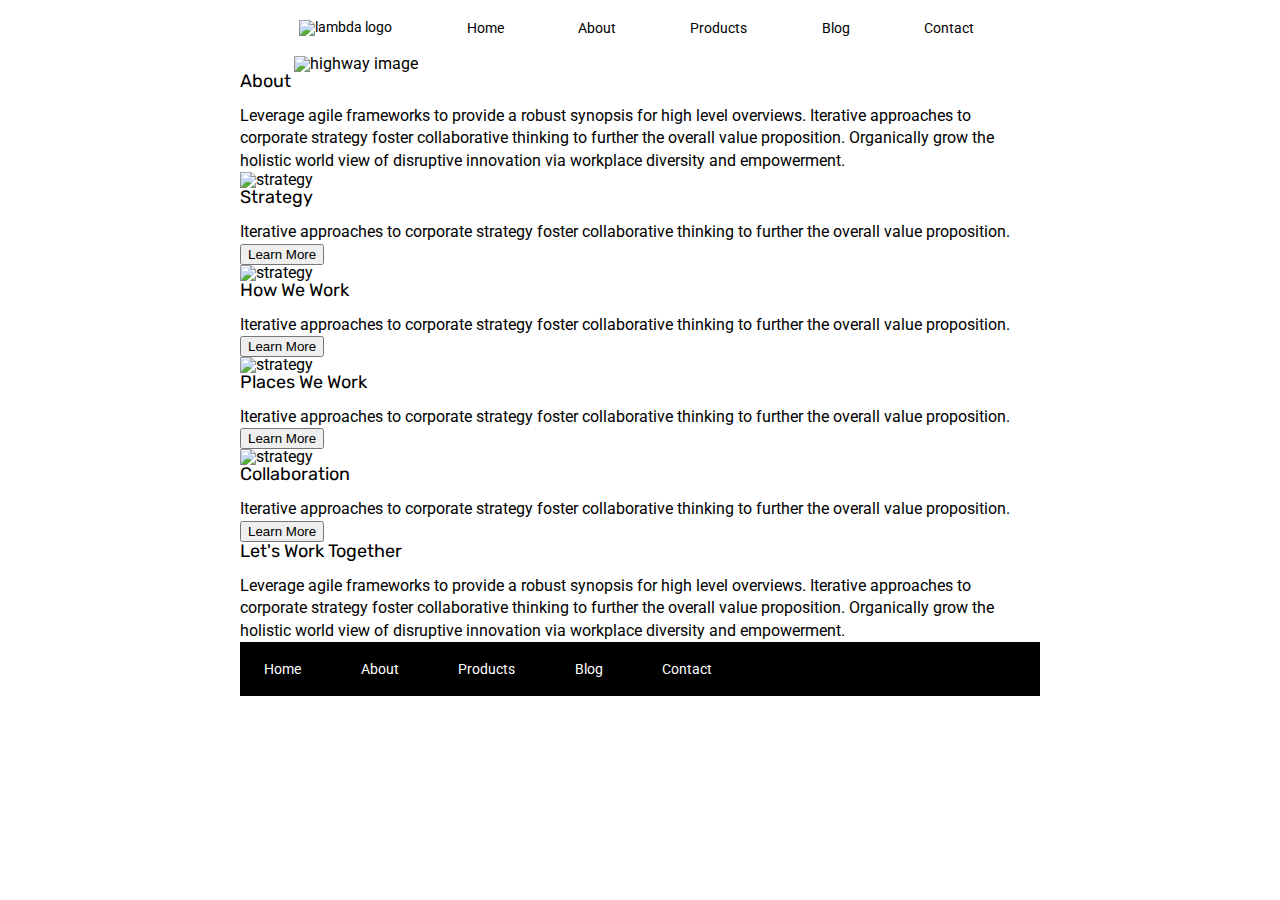
==== about.html @ 3980e8fe "completed about html" ====
<!doctype html>

<html lang="en">
<head>
  <meta charset="utf-8">

  <title>Sprint Challenge - About</title>

  <link href="https://fonts.googleapis.com/css?family=Roboto|Rubik" rel="stylesheet">
  <link rel="stylesheet" href="css/index.css">

</head>

<body>
  <header>
    <div class="top">
    <nav>
      <img src='img/lambda-black.png' alt='lambda logo'>
            <a href="index.html">Home</a>
            <a href="about.html">About</a>
            <a href="#">Products</a>
            <a href="#">Blog</a>
            <a href="#">Contact</a>
    </nav>
    <img src='img/jumbo.jpg' alt='highway image'>
</div>
</header>
    <div class="container about-page">
     <div class="text1">
    <h2>About</h2>
    
    <p>Leverage agile frameworks to provide a robust synopsis for high level overviews. Iterative approaches to corporate strategy foster collaborative thinking to further the overall value proposition. Organically grow the holistic world view of disruptive innovation via workplace diversity and empowerment.</p>  
  </div>

  <section id="middle">
    <div class= "strategy">
    <img src="img/about-plan.png" alt="strategy">
    
    <h3>Strategy</h3>
    
    <p>Iterative approaches to corporate strategy foster collaborative thinking to further the overall value proposition.</p>
    
  
    <button>Learn More</button>
  </div>
   
  <div class="work">
    <img src="img/about-working.png" alt="strategy">
    
    <h3>How We Work</h3>
    
    <p>Iterative approaches to corporate strategy foster collaborative thinking to further the overall value proposition.</p>

    <button>Learn More</button>
  </div>

    <div class="places">
    <img src="img/about-office.png" alt="strategy">
    
    <h3>Places We Work</h3>

    <p>Iterative approaches to corporate strategy foster collaborative thinking to further the overall value proposition.</p>

    <button>Learn More</button>
  </div>
   
  <div class="collaboration">
  <img src="img/about-meeting.png" alt="strategy">
    
    <h3>Collaboration</h3>
    
    <p>Iterative approaches to corporate strategy foster collaborative thinking to further the overall value proposition.</p>

    <button>Learn More</button>
  </div>
  </section>
  
  <div class="together">
  <h3>Let's Work Together</h3>

    <p>Leverage agile frameworks to provide a robust synopsis for high level overviews. Iterative approaches to corporate strategy foster collaborative thinking to further the overall value proposition. Organically grow the holistic world view of disruptive innovation via workplace diversity and empowerment.</p>
  </div>    
      <footer>
        <nav>
          <a href="index.html">Home</a>
          <a href="#">About</a>
          <a href="#">Products</a>
          <a href="#">Blog</a>
          <a href="#">Contact</a>
        </nav>
      </footer>
    </div><!-- container -->        
</body>
</html>
---- css/index.css ----
/* http://meyerweb.com/eric/tools/css/reset/ 
   v2.0 | 20110126
   License: none (public domain)
*/

html, body, div, span, applet, object, iframe,
h1, h2, h3, h4, h5, h6, p, blockquote, pre,
a, abbr, acronym, address, big, cite, code,
del, dfn, em, img, ins, kbd, q, s, samp,
small, strike, strong, sub, sup, tt, var,
b, u, i, center,
dl, dt, dd, ol, ul, li,
fieldset, form, label, legend,
table, caption, tbody, tfoot, thead, tr, th, td,
article, aside, canvas, details, embed, 
figure, figcaption, footer, header, hgroup, 
menu, nav, output, ruby, section, summary,
time, mark, audio, video {
	margin: 0;
	padding: 0;
	border: 0;
	font-size: 100%;
	font: inherit;
	vertical-align: baseline;
}
/* HTML5 display-role reset for older browsers */
article, aside, details, figcaption, figure, 
footer, header, hgroup, menu, nav, section {
	display: block;
}
body {
	line-height: 1;
}
ol, ul {
	list-style: none;
}
blockquote, q {
	quotes: none;
}
blockquote:before, blockquote:after,
q:before, q:after {
	content: '';
	content: none;
}
table {
	border-collapse: collapse;
	border-spacing: 0;
}

* {
    box-sizing: border-box;
}

html, body {
    height: 100%;
    font-family: 'Roboto', sans-serif;
    
}

h1, h2, h3, h4, h5 {
    font-size: 18px;
    margin-bottom: 15px;
    font-family: 'Rubik', sans-serif;
}

p {
    line-height: 1.4;
}
.top img{
    margin-left:23%;
}
nav{
    width: 80%;
    display: flex;
    justify-content: space-around;
    align-items: center;
    padding: 20px 2%;
    font-size: 14px;
    text-decoration: none;
    margin-left: 1%;
}

header a:link{
    color:black;
    text-decoration: none;
}

header a:visited{
    color:black;
    text-decoration: none;
}

.container {
    width: 800px;
    margin: 0 auto;
}


.top-content {
    display: flex;
    flex-wrap: wrap;
    justify-content: space-evenly;
    margin-bottom: 20px;
    border-bottom: 1px dashed black;
}

.top-content .text-container {
    width: 48%;
    padding: 0 1%;
    padding-bottom: 20px;  
}

.middle-content {
    margin-bottom: 20px;
    border-bottom: 1px dashed black;
}

.middle-content h2 {
    padding: 0 2%;
    margin-bottom: 0;
}

.middle-content .boxes {
    display: flex;
    flex-wrap: wrap;
    justify-content: space-evenly;
}

.middle-content .boxes .box1,.box2,.box3,.box4,.box5,.box6,.box7,.box8,.box9,.box10{
    width: 12.5%;
    height: 100px;
    background: black;
    margin: 20px 2.5%;
    color: white;
    display: flex;
    align-items: center;
    justify-content: center;
}

.box1{
    background-color:teal;
} 
.box2{
    background-color:gold;
} 
.box3{
    background-color:cadetblue;
} 
.box4{
    background-color:coral;
} 
.box5{
    background-color:crimson;
} 
.box6{
    background-color:forestgreen;
} 
.box7{
    background-color:darkorchid;
} 
.box8{
    background-color:hotpink;
} 
.box9{
    background-color:indigo;
} 
.box10{
    background-color:dodgerblue;
}    

.bottom-content {
    display: flex;
    margin: 0 2% 20px;
    justify-content: space-around;
}

.bottom-content .text-container {
    padding-right: 4%;
}

.bottom-content .text-container:last-child {
    padding-right: 0;
}

footer {
    width: 100%;
    background: black;
}

footer nav {
    width: 60%;
    display: flex;
    justify-content: space-between;
    align-items: center;
    padding: 20px 2%;
    font-size: 14px;
}

footer nav a {
    color: white;
    text-decoration: none;
}

/* About Page Styles */
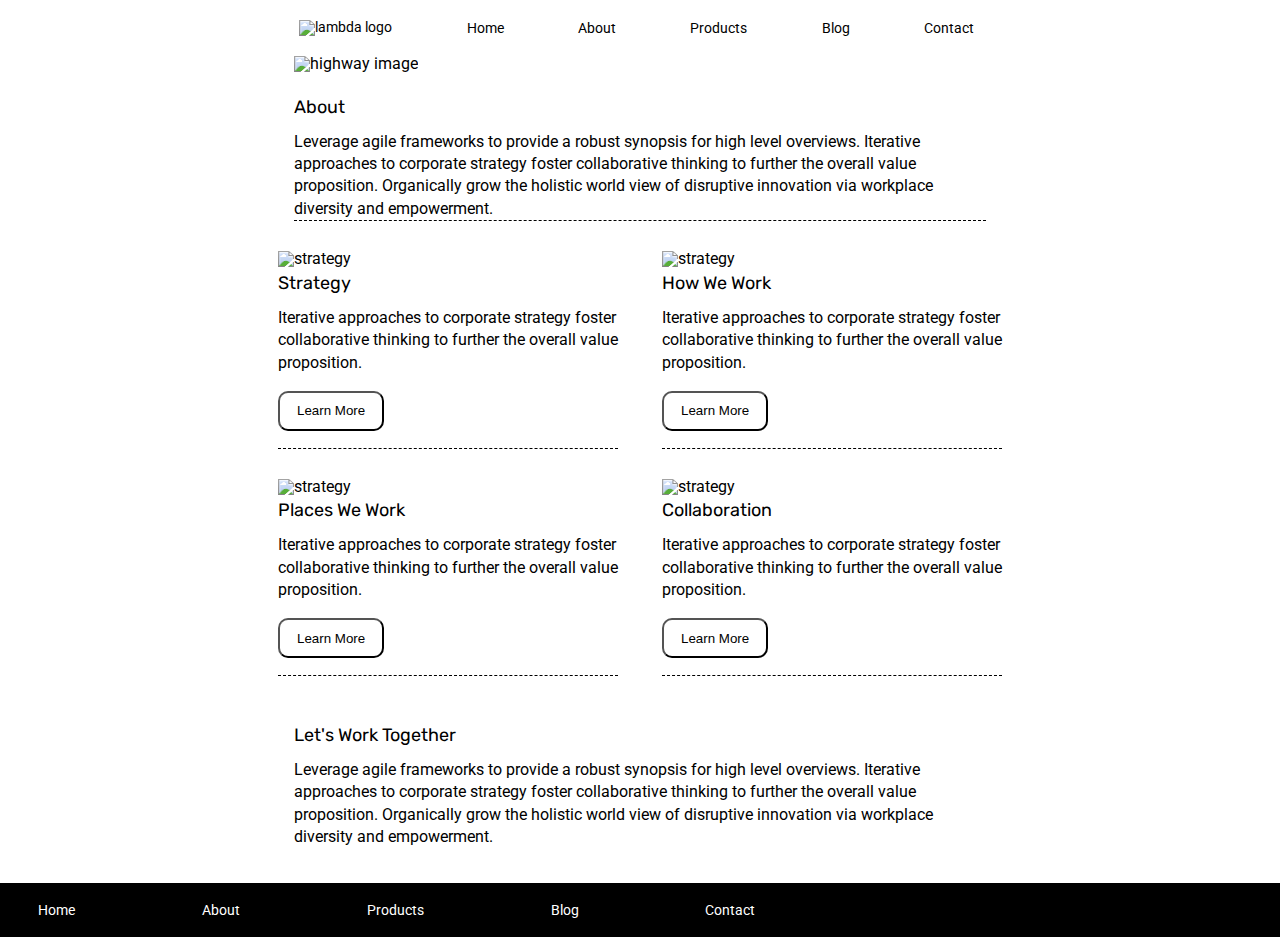
==== commit 03e23177: "completed about css" ====
--- a/about.html
+++ b/about.html
@@ -22,59 +22,48 @@
             <a href="#">Blog</a>
             <a href="#">Contact</a>
     </nav>
-    <img src='img/jumbo.jpg' alt='highway image'>
+    <img src='img/jumbo-about.png' alt='highway image'>
 </div>
 </header>
-    <div class="container about-page">
-     <div class="text1">
+    <div class="container-about-page">
+      <section class="top-about">
+     <div class="about">
     <h2>About</h2>
     
     <p>Leverage agile frameworks to provide a robust synopsis for high level overviews. Iterative approaches to corporate strategy foster collaborative thinking to further the overall value proposition. Organically grow the holistic world view of disruptive innovation via workplace diversity and empowerment.</p>  
   </div>
+</section>
 
   <section id="middle">
     <div class= "strategy">
-    <img src="img/about-plan.png" alt="strategy">
-    
-    <h3>Strategy</h3>
-    
-    <p>Iterative approaches to corporate strategy foster collaborative thinking to further the overall value proposition.</p>
-    
+      <img src="img/about-plan.png" alt="strategy">
+        <h3>Strategy</h3>
+        <p>Iterative approaches to corporate strategy foster <br>collaborative thinking to further the overall value <br>proposition.</p>
+        <button>Learn More</button>
+      </div>  
   
-    <button>Learn More</button>
-  </div>
-   
-  <div class="work">
-    <img src="img/about-working.png" alt="strategy">
-    
-    <h3>How We Work</h3>
-    
-    <p>Iterative approaches to corporate strategy foster collaborative thinking to further the overall value proposition.</p>
-
-    <button>Learn More</button>
-  </div>
-
-    <div class="places">
-    <img src="img/about-office.png" alt="strategy">
-    
-    <h3>Places We Work</h3>
-
-    <p>Iterative approaches to corporate strategy foster collaborative thinking to further the overall value proposition.</p>
-
-    <button>Learn More</button>
-  </div>
-   
-  <div class="collaboration">
-  <img src="img/about-meeting.png" alt="strategy">
-    
-    <h3>Collaboration</h3>
-    
-    <p>Iterative approaches to corporate strategy foster collaborative thinking to further the overall value proposition.</p>
-
-    <button>Learn More</button>
-  </div>
-  </section>
+    <div class="how">
+      <img src="img/about-working.png" alt="strategy">
+      <h3>How We Work</h3>
+      <p>Iterative approaches to corporate strategy foster <br> collaborative thinking to further the overall value<br> proposition.</p>
+      <button>Learn More</button>
+    </div>
   
+    <div class='places'>
+      <img src="img/about-office.png" alt="strategy">
+      <h3>Places We Work</h3>
+      <p>Iterative approaches to corporate strategy foster<br> collaborative thinking to further the overall value <br>proposition.</p>
+      <button>Learn More</button>
+    </div>
+  
+    <div class='collaboration'>
+      <img src="img/about-meeting.png" alt="strategy">
+      <h3>Collaboration</h3>
+      <p>Iterative approaches to corporate strategy foster<br> collaborative thinking to further the overall value<br> proposition.</p>
+     <button>Learn More</button>
+    </div>
+  
+</section>
   <div class="together">
   <h3>Let's Work Together</h3>
 
--- a/css/index.css
+++ b/css/index.css
@@ -202,3 +202,56 @@
 }
 
 /* About Page Styles */
+.about{
+    margin-bottom: 30px;
+    border-bottom: 1px dashed black;
+    margin-right: 23%;
+    margin-left:23%;
+    margin-top: 2%;
+}
+
+
+#middle {
+    display: flex;
+    margin: 0 2% 20px;
+    flex-direction: row;
+    flex-wrap: wrap;
+    justify-content: space-around;
+    margin-right: 20%;
+    margin-left:20%;
+    
+
+}
+
+.strategy,.how,.places,.collaboration{
+    margin-bottom: 30px;
+    border-bottom: 1px dashed black;
+
+}
+
+button{
+    border-radius: 70px;
+    border-color: black;
+    border-radius:10px;
+    color:solid black;
+    background-color: white;
+    padding: 3% 5%;
+    margin-top:5%;
+    margin-bottom: 5%;
+}
+
+h3{
+    margin-top: 2%;
+}
+
+.together p{
+    margin-bottom: 5%;
+    
+}
+.together{
+    margin-right: 23%;
+    margin-left: 23%;
+}
+.container img{
+    margin-bottom: 5%;
+}
